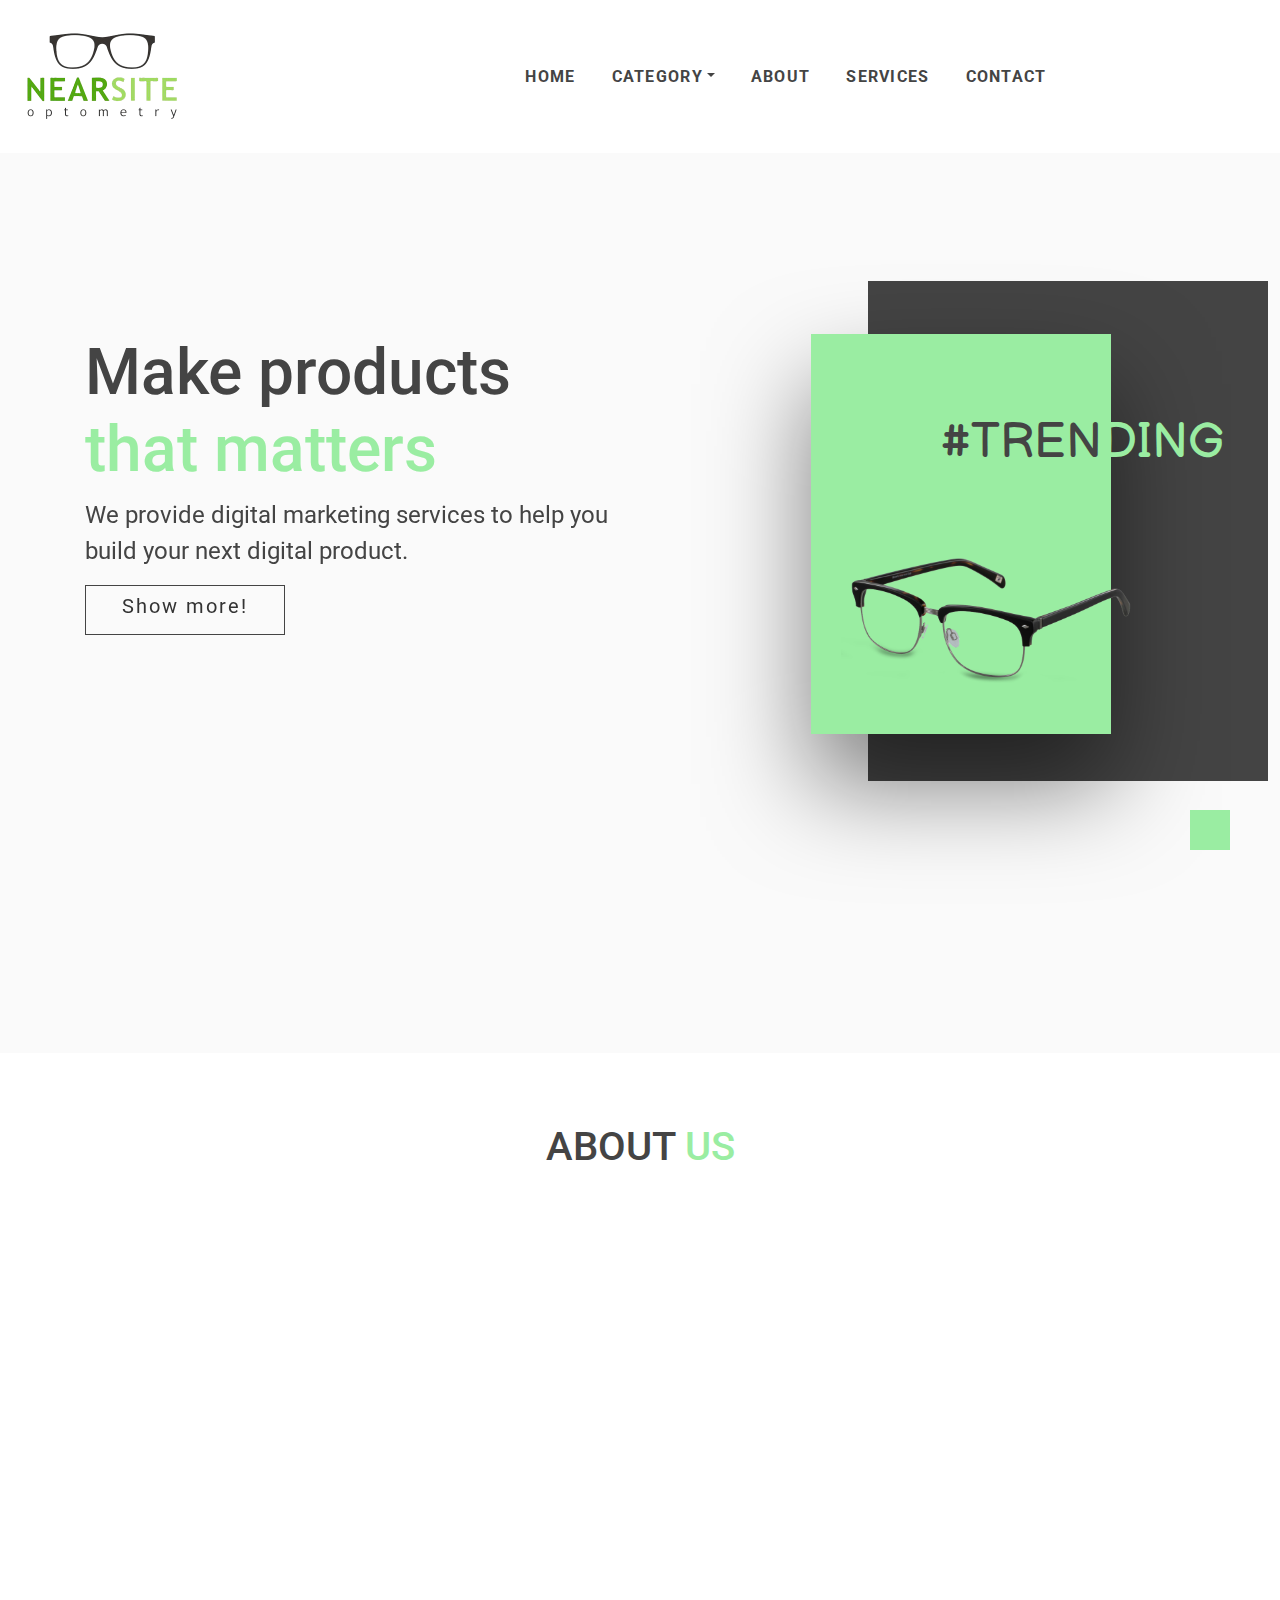
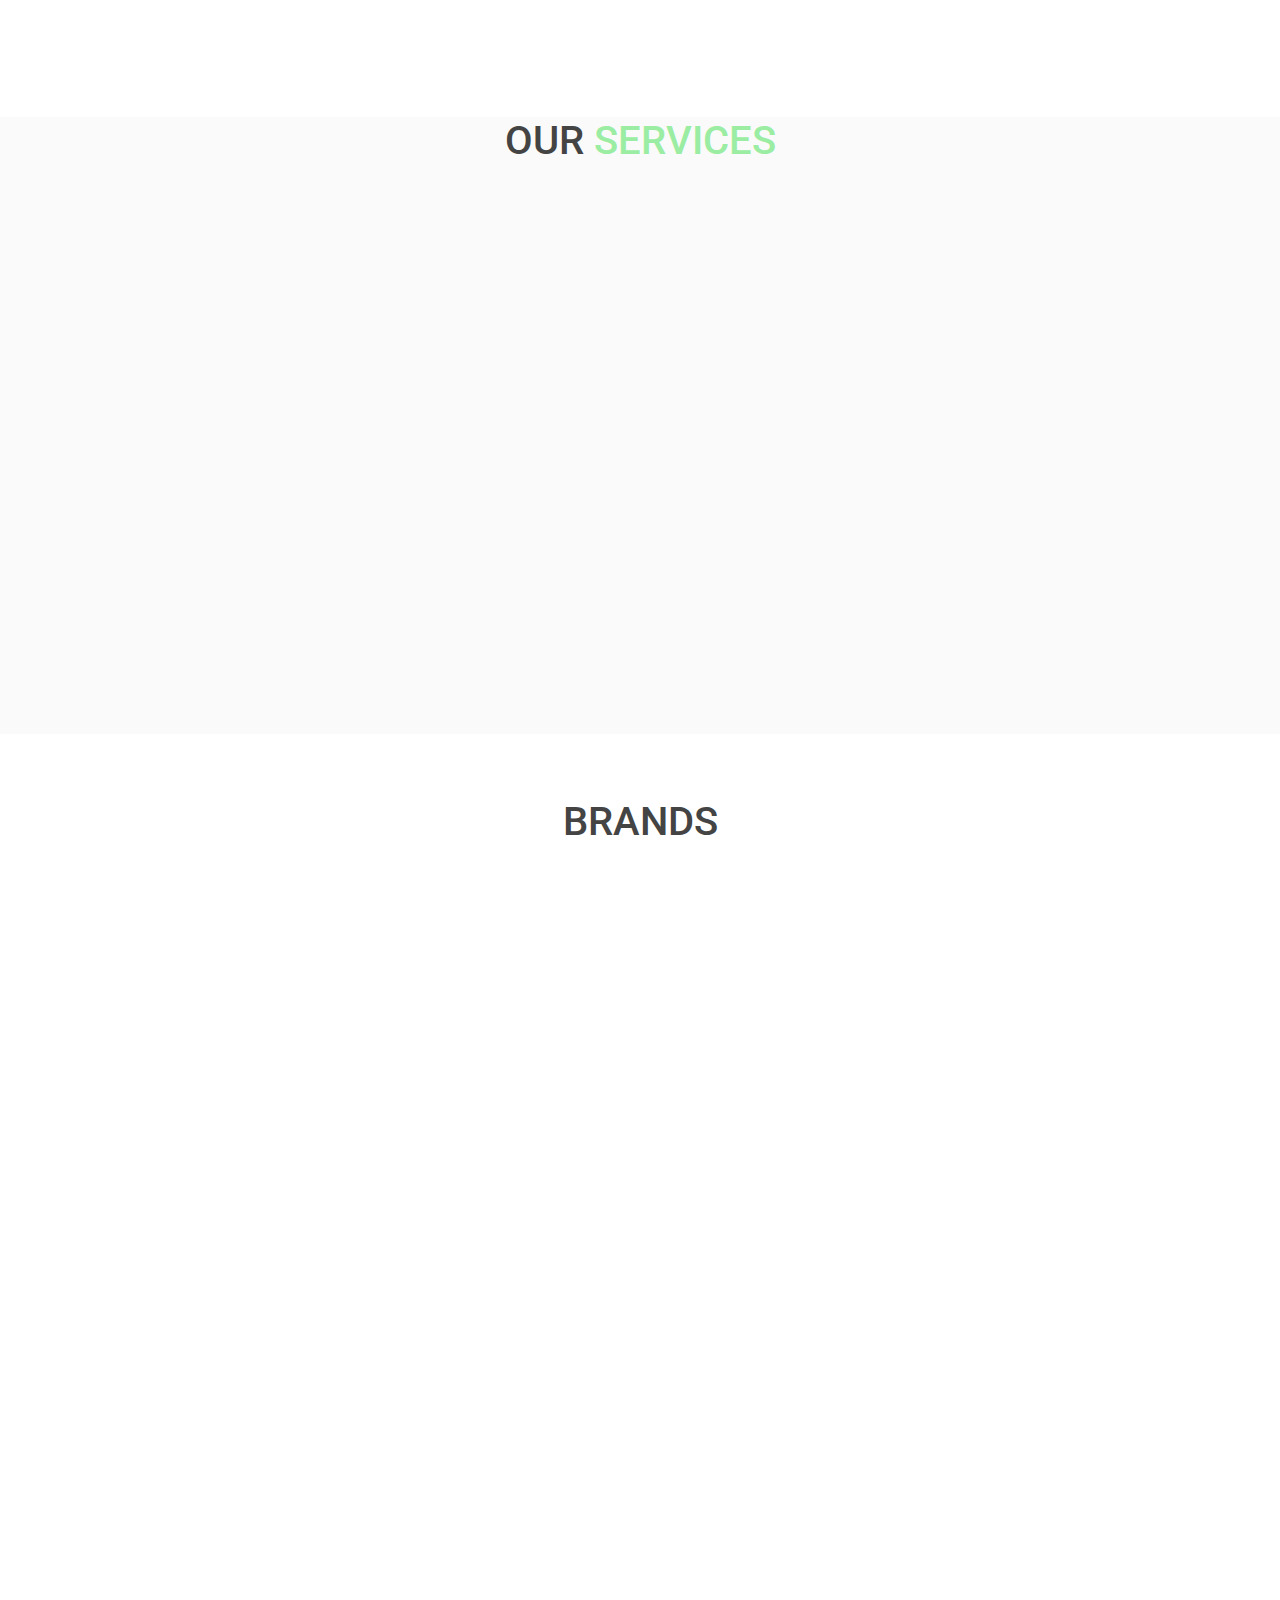
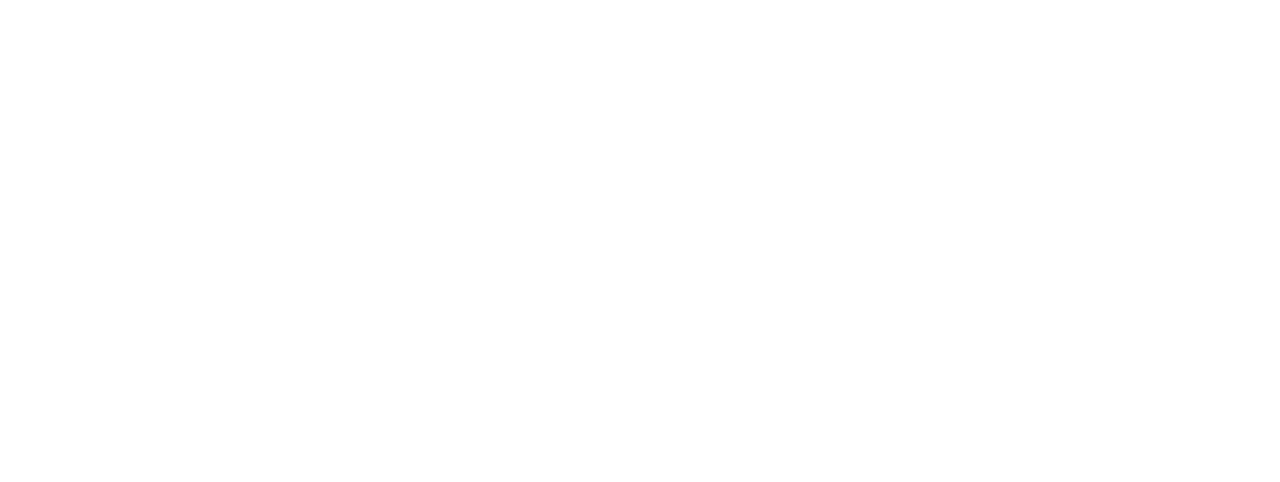
==== index.html @ 674d4482 "my optical website" ====
<!DOCTYPE html>
<html lang="en">
<head>
    <meta charset="UTF-8">
    <meta name="viewport" content="width=device-width, initial-scale=1.0">
    <meta http-equiv="X-UA-Compatible" content="ie=edge">
    <title>Document</title>
    <link rel="stylesheet" href="css/reset.css">
    <link rel="stylesheet" href="css/bootstrap.min.css">
    <link rel="stylesheet" href="css/main.css">
    <link rel="stylesheet" href="css/fullwidthbanner.css">
    
<link href="https://unpkg.com/aos@2.3.1/dist/aos.css" rel="stylesheet">
    <link href="https://fonts.googleapis.com/css?family=Roboto&display=swap" rel="stylesheet">
   <link href="https://fonts.googleapis.com/css2?family=Balsamiq+Sans&display=swap" rel="stylesheet">
     <link rel="stylesheet" href="https://use.fontawesome.com/releases/v5.7.1/css/all.css" integrity="sha384-fnmOCqbTlWIlj8LyTjo7mOUStjsKC4pOpQbqyi7RrhN7udi9RwhKkMHpvLbHG9Sr" crossorigin="anonymous">
</head>
<body>

        <nav class="navbar navbar-expand-lg navbar-light bg-white py-3 shadow-sm">
         
         <a href="#" class="navbar-brand "><img src="images/logo.png" alt=""></a>
         
           <button type="button" data-toggle="collapse" data-target="#navbarContent" aria-controls="navbars" aria-expanded="false" aria-label="Toggle navigation" class="navbar-toggler"> <span class="navbar-toggler-icon"></span> </button>
           
    <div id="navbarContent" class="collapse navbar-collapse">
        <ul class="navbar-nav mx-auto">
           <li class="nav-item"><a href="" class="nav-link font-weight-bold text-uppercase">Home</a></li>
            <li class="nav-item dropdown megamenu"><a id="megamneu" href="" data-toggle="dropdown" aria-haspopup="true" aria-expanded="false" class="nav-link dropdown-toggle font-weight-bold text-uppercase">Category</a>
                <div aria-labelledby="megamneu" class="dropdown-menu border-0 p-0 m-0">
                    <div class="container">
                        <div class="row bg-white rounded-0 m-0 shadow-sm">
                            <div class="col-lg-7 col-xl-8">
                                <div class="p-4">
                                    <div class="row">
                                        <div class="col-lg-6 mb-4">
                                            <h6 class="font-weight-bold text-uppercase">Heading one</h6>
                                            <ul class="list-unstyled">
                                                <li class="nav-item"><a href="" class="nav-link text-small pb-0">Home</a></li>
                                                <li class="nav-item"><a href="" class="nav-link text-small pb-0 ">About</a></li>
                                                <li class="nav-item"><a href="" class="nav-link text-small pb-0 ">Help</a></li>
                                                <li class="nav-item"><a href="" class="nav-link text-small pb-0 ">Account</a></li>
                                            </ul>
                                        </div>
                                        <div class="col-lg-6 mb-4">
                                            <h6 class="font-weight-bold text-uppercase">Heading two</h6>
                                            <ul class="list-unstyled">
                                                <li class="nav-item"><a href="" class="nav-link text-small pb-0 ">Home</a></li>
                                                <li class="nav-item"><a href="" class="nav-link text-small pb-0 ">About</a></li>
                                                <li class="nav-item"><a href="" class="nav-link text-small pb-0 ">Help</a></li>
                                                <li class="nav-item"><a href="" class="nav-link text-small pb-0 ">Account</a></li>
                                            </ul>
                                        </div>
                                        <div class="col-lg-6 mb-4">
                                            <h6 class="font-weight-bold text-uppercase">Heading three</h6>
                                            <ul class="list-unstyled">
                                                <li class="nav-item"><a href="" class="nav-link text-small pb-0 ">Home</a></li>
                                                <li class="nav-item"><a href="" class="nav-link text-small pb-0 ">About</a></li>
                                                <li class="nav-item"><a href="" class="nav-link text-small pb-0 ">Help</a></li>
                                                <li class="nav-item"><a href="" class="nav-link text-small pb-0 ">Account</a></li>
                                            </ul>
                                        </div>
                                        <div class="col-lg-6 mb-4">
                                            <h6 class="font-weight-bold text-uppercase">Heading four</h6>
                                            <ul class="list-unstyled">
                                                <li class="nav-item"><a href="" class="nav-link text-small pb-0 ">Home</a></li>
                                                <li class="nav-item"><a href="" class="nav-link text-small pb-0 ">About</a></li>
                                                <li class="nav-item"><a href="" class="nav-link text-small pb-0 ">Help</a></li>
                                                <li class="nav-item"><a href="" class="nav-link text-small pb-0 ">Account</a></li>
                                            </ul>
                                        </div>
                                    </div>
                                </div>
                            </div>
                            <div class="col-lg-5 col-xl-4 px-0 d-none d-lg-block" style="background: center center url(images/header.jpg)no-repeat; background-size: cover;"></div>
                        </div>
                    </div>
                </div>
            </li>
            <li class="nav-item"><a href="#about" class="nav-link font-weight-bold text-uppercase">About</a></li>
            <li class="nav-item"><a href="#service" class="nav-link font-weight-bold text-uppercase">Services</a></li>
            <li class="nav-item"><a href="file/contact.html" class="nav-link font-weight-bold text-uppercase">Contact</a></li>
            <li class="nav-item">
               <div class="cart">
                <ul>
                    <li><a href="#"><i class="far fa-heart"></i></a></li>
                    <li><a href="#"><i class="fas fa-shopping-cart"></i></a></li>
                    <li><a href="#"><i class="fas fa-user"></i></a></li>
                </ul>
                   
                
                    
                    
                
                </div>
            </li>
            
             
                          
        </ul>
      
    </div>

</nav>
    

<div class="main">
<div class="container">
   
    <div class="row">
        <div class=" col-sm-12 col-md-6 ">
           <div id="b-content" data-aos="fade-up">
            <h1>Make products <br><span>that matters <i class="fas fa-glasses"></i></span> </h1>
            <p>We provide digital marketing services to help you build your next digital product.</p>
               <a href="#"><span>Show more!</span></a>
            </div>
        </div>
         <div class="col-sm-12 col-md-6" data-aos="fade-up">
            
            <div id="one" ><a href=""><i class="fas fa-long-arrow-alt-right"></i></a></div>
            <div id="two" ><h1>#TREN<span>DING</span></h1><img src="images/s-9.png"></div>
           
        </div>
    </div>
</div>
</div>
<div class="about" id="about">
<div class="abt">
 <i class="far fa-eye"></i>
  <h1>ABOUT <span>US</span></h1>
  </div>
   <div class="container">
    <div class="row">
        <div class="col-sm-6 col-md-6" data-aos="fade-right">
            <h2>WELCOME TO WEBFUL VISION</h2>
            <h3>Sed ut perspiciatis unde omnis iste natus error sit voluptatem accusantium doloremque laudantium,</h3>
            <p>Totam rem aperiam, eaque ipsa quae ab illo inventore veritatis et quasi architecto beatae vitae dicta sunt explicabo. Nemo enim ipsam voluptatem quia voluptas sit aspernatur aut odit aut fugit, sed quia consequuntur magni dolores eos qui ratione voluptatem sequi nesciunt. Neque porro quisquam est, qui dolorem ipsum quia dolor sit amet, consectetur, adipisci velit, sed quia non numquam eius modi tempora.

Totam rem aperiam, eaque ipsa quae ab illo inventore veritatis et quasi architecto beatae vitae dicta sunt explicabo. Nemo enim ipsam voluptatem quia voluptas sit aspernatur aut odit aut fugit, sed quia consequuntur magni dolores eos qui ratione voluptatem sequi nesciunt. Neque porro quisquam est, qui dolorem ipsum quia dolor sit amet, consectetur, adipisci velit, sed quia non numquam eius modi tempora.</p>
        </div>
        <div class="col-sm-6 col-md-6" data-aos="fade-left">
            <div class="row">
                <div class="col-sm-6 col-md-6">
                    <img src="images/g1.jpg" >
                </div>
                
                 <div class="col-sm-6 col-md-6">
                    <img src="images/g2.jpg" >
                </div>
                
                 <div class="col-sm-6 col-md-6">
                    <img src="images/g3.jpg" id="img3">
                </div>
                
                 <div class="col-sm-6 col-md-6">
                    <img src="images/g4.jpg" id="img4">
                </div>
            </div>
        </div>
    </div>
</div>
</div>
<div class="services" id="service">
  <div class="ser">
     <i class="far fa-eye"></i>
      <h1>OUR <span>SERVICES</span> </h1>
  </div>
    <div class="container">
        <div class="row">
            <div class="col-sm-8 col-md-8" data-aos="fade-right">
                <div class="row">
                    <div class="col-sm-6 col-md-6">
                      <div class="content">
                       <div class="row">
                           <div class="col-sm-4 col-md-4 ">
                               <i class="fas fa-door-open"></i>
                           </div>
                           <div class="col-sm-8 col-md-8">
                               <h1>Open 7 days </h1>
                               <p>Indulge in a complimentary
                                  consultation with our
                                  specialists!</p>
                               <a href="./file/contact.html">Book Your Free Appoinement</a>
                           </div>
                       </div>
                    </div>
                    </div>
                    
                           <div class="col-sm-6 col-md-6">
                           <div class="content">
                       <div class="row">
                           <div class="col-sm-4 col-md-4 ">
                               <i class="fas fa-tablets"></i>
                           </div>
                           <div class="col-sm-8 col-md-8">
                               <h1>Order contact lens </h1>
                               <p>For the ease of our customers,
                                 we offer online ordering
                                  facility for contact lens</p>
                               <a href="./file/contact.html">Get Your Contact lense</a>
                           </div>
                       </div>
                    </div>
                    </div>
                     <div class="col-sm-6 col-md-6">
                      <div class="content">
                       <div class="row">
                           <div class="col-sm-4 col-md-4 ">
                               <i class="fas fa-wrench"></i>
                           </div>
                           <div class="col-sm-8 col-md-8">
                               <h1>Repairs &amp; adjustments </h1>
                               <p>Our customers can enjoy a
                                  full range of professional
                                  services including alterations
                                  and repairs.</p>
                               <a href="#">Know More</a>
                           </div>
                       </div>
                    </div>
                    </div>
                    
                     <div class="col-sm-6 col-md-6">
                      <div class="content">
                       <div class="row">
                           <div class="col-sm-4 col-md-4 ">
                               <i class="fas fa-glasses"></i>
                           </div>
                           <div class="col-sm-8 col-md-8">
                               <h1>Brands we offer </h1>
                               <p>We offer an extensive range of
                                 sunglasses and prescription 
                                 lenses.</p>
                               <a href="#">Know More</a>
                           </div>
                       </div>
                    </div>
                    </div>
                </div>
            </div>
            
            <div class="col-sm-4 col-md-4" data-aos="fade-left">
                <img src="./images/services1.jpg" alt="">
            </div>
        </div>
    </div>
</div>

<div class="brand">
           <div class="container">
            <div class="glry">
            <i class="far fa-eye"></i>
             <h1>BRANDS</h1>
              </div>
              
               <div class="row" data-aos="fade-up">
               
               <div class="col-sm-4 col-md-2">
               
               <img src="images/brand1.png">
                 
                   </div>
                    <div class="col-sm-4 col-md-2">
               
               <img src="images/brand2.png">
                 
                   </div>
                    <div class="col-sm-4 col-md-2">
               
               <img src="images/brand3.png">
                 
                   </div>
                    <div class="col-sm-4 col-md-2">
               
               <img src="images/brand4.png">
                 
                   </div>
                    <div class="col-sm-4 col-md-2">
               
               <img src="images/brand5.png">
                 
                   </div>
                    <div class="col-sm-4 col-md-2">
               
               <img src="images/brand6.png">
                 
                   </div>
                    <div class="col-sm-4 col-md-2">
               
               <img src="images/brand7.png">
                 
                   </div>
                    <div class="col-sm-4 col-md-2">
               
               <img src="images/brand8.png">
                 
                   </div>
                    <div class="col-sm-4 col-md-2">
               
               <img src="images/brand9.png">
                 
                   </div>
                    <div class="col-sm-4 col-md-2">
               
               <img src="images/brand10.jpg">
                 
                   </div>
                    <div class="col-sm-4 col-md-2">
               
               <img src="images/brand11.png">
                 
                   </div>
                    <div class="col-sm-4 col-md-2">
               
               <img src="../images/brand12.png">
                 
                   </div>
                     <div class="col-sm-4 col-md-2">
               
               <img src="images/brand13.png">
                 
                   </div>
                    <div class="col-sm-4 col-md-2">
               
               <img src="images/brand14.png">
                 
                   </div>
                    <div class="col-sm-4 col-md-2">
               
               <img src="images/brand15.png">
                 
                   </div>
                    <div class="col-sm-4 col-md-2">
               
               <img src="images/brand16.png">
                 
                   </div>
                    <div class="col-sm-4 col-md-2">
               
               <img src="images/brand17.png">
                 
                   </div>
                    <div class="col-sm-4 col-md-2">
               
               <img src="images/brand18.png">
                 
                   </div>
                    <div class="col-sm-4 col-md-2">
               
               <img src="images/brand19.png">
                 
                   </div>
                    <div class="col-sm-4 col-md-2">
               
               <img src="images/brand20.png">
                 
                   </div>
                    <div class="col-sm-4 col-md-2">
               
               <img src="images/brand.png">
                 
                   </div>
                  <div class="col-sm-4 col-md-2">
               
               <img src="images/brand21.png">
                 
                   </div>
                       <div class="col-sm-4 col-md-2">
               
               <img src="images/brand22.png">
                 
                   </div>
                   <div class="col-sm-4 col-md-2">
               
               <img src="images/brand23.png">
                 
                   </div>
            </div>
<!--            row end -->
            </div>
<!--            container end-->
            </div>
<!--          gallery end  -->


<div class="footer" data-aos="fade-down">
   <div class="container">
    <div class="row" id="content">
        <div class="col-sm-4 col-md-4">
           
            <h1>Categories</h1>
            <ul>
                <li><a href="./file/men.html">Men</a></li>
                <li><a href="./file/women.html">Women</a></li>
                <li><a href="./file/kids.html">Kids</a></li>
            </ul>
        </div>
        <div class="col-sm-4 col-md-4">
            <h1>Useful Links</h1>
            <ul>
                <li><a href="#">Visit Our Stores</a></li>
                <li><a href="#">Contact Us</a></li>
                <li><a href="#">Terms &amp; Conditions</a></li>
                <li><a href="#">Privacy Policy</a></li>
                <li><a href="#">FAQ</a></li>
                <li><a href="#">Feedback</a></li>
            </ul>
        </div>
        <div class="col-sm-4 col-md-4">
            <h1>Contact Us</h1>
            <ul>
                <li><a href="#">Facebook</a></li>
                <li><a href="#">Instagram</a></li>
                <li><a href="#">Twitter</a></li>
                <li><a href="#">Pinterset</a></li>
                <li><a href="#">Write To Us</a></li>
            </ul>
        </div>
    </div>
             <div class="icon">
         <a href="#"><i class="fab fa-facebook"></i></a>
           <a href="#"><i class="fab fa-twitter"></i></a>
            <a href="#"><i class="fab fa-pinterest-p"></i></a>
           <a href="#"><i class="fab fa-skype"></i></a>
          
           <p>Copyright ©2019 All rights reserved | This template is made   by <span>Ankur Saxena.</span></p>
     </div>
</div>
    </div>
    <a href="#" class="gotopbtn"><i class="fas fa-arrow-up"></i></a>
   <!-- Initialize Swiper -->
  

     
     
 <script src="js/jquery.slim.js"></script>
 <script src="js/bootstrap.min.js"></script>
 <script src="js/popper.js"></script>
<script src='https://cdnjs.cloudflare.com/ajax/libs/jquery/3.2.1/jquery.min.js'></script>
   <script src="js/wow.min.js"></script>
               <script>
               new WOW().init();
               </script>
               
<script src="https://unpkg.com/aos@2.3.1/dist/aos.js"></script>
<script>
  AOS.init();
</script>
</body>
</html>
---- css/main.css ----
*{
    margin:0px;
    padding: 0px; 
    outline: none;
}

html{
    scroll-behavior:smooth;
}
div,h1,h2,h5,p,a{
    font-family: 'Roboto', sans-serif;
    color: #444444;
}
.clear::after {
    content: "";
    clear: both;
    display: block;
    height: 0;
}

.navbar ul li{
    margin-left:20px; 
}
.navbar ul li a{
      color: #444444 !important;
    font-size: 1em;
}
.navbar ul li a:hover{
    color: #9AEDA2 !important;
}
.cart{
    padding-top: 10px;
}
.cart ul li{
    display: inline-block;
}
.navbar-brand img{
    width: 50%;
}
.megamenu {
    position: static
}

.megamenu .dropdown-menu {
    background: none;
    border: none;
    width: 100%
}
code {
    color: #745eb1;
    background: #fff;
    padding: 0.1rem 0.2rem;
    border-radius: 0.2rem
}

.text-uppercase {
    letter-spacing: 0.08em
}


.about{
    padding-top: 20px;
}
.about img{
    width: 100%;
}
.about i{
    color: #9AEDA2;
    font-size: 2em;
}
.about h2{
    font-size:2em; 
}
.about h3{
    font-size:1.2em; 
}
.about .abt{
    padding:50px 0 70px 0;;
    text-align: center;
}
.about .abt span{
    color:#9AEDA2; 
}
#img3{
    padding-top: 15px;
} 
#img4{
    padding-top: 15px;
} 
.services{
    padding: 90px auto;
    background: #FAFAFA;
}
.services img{
    width: 100%;
    padding: 20px;
}
.services .content h1{
    font-size:1.2em;
    
}
.services .content i{
    font-size: 3em;
    color:#9AEDA2; 
}
.services a{
    text-decoration: none;
    text-decoration: underline;
    font-weight: 600;
    color: #000;
}
.services .content{
    margin-top: 30px;
}
.ser {
    text-align: center;
    margin: 5% 0;
    
}
.ser span{
   color:#9AEDA2; 
}
.ser i{
    font-size: 2em;
    color:#9AEDA2; 
}

.footer{
    background: url(../images/f.png) fixed top left;
    background-position: center;
    background-size: cover; 
    height: 60vh;
    
}
.footer h1{
    margin:20% 0 5% 0; 
    color:#fff; 
}
.footer ul li{
    line-height:40px;
    list-style: disc;
    color: #fff;
    list-style: none;
}
.footer ul li:hover{
     color:#9AEDA2; 
}
.footer ul li a{
    text-decoration: none;
    color: #fff;
    transition:0.2s all; 
}
.footer ul li a:hover{
     color:#9AEDA2; 
}
.footer .icon{
    text-align: center;
    margin: 50px 0 0 0;
 }
.footer .icon p{
    margin-top:20px;
    color: #fff;
}
.footer .icon span{
    color:#9AEDA2; 
}
.footer .icon a{
    text-decoration: none;
     color:#9AEDA2; 
    
   padding: 10px 15px;
    background: #fff;
    text-align: center;
    transition:0.3s all; 
}
.footer .icon a:hover{
    color:#fff; 
     background:#9AEDA2;
}
.banner{
    padding: 50px 0;
}
.banner img {
    width: 800px;
}
#bnr{
    margin: 50px 0;
}
#bnr1{
    margin: 0 0 0 30%;
    height: 150px;
    
}
.gallery{
    margin:5% 0 0 0;
}
.glry {
    text-align: center;
}
.glry i{
    font-size:2em;
    color:#9AEDA2;
    margin-bottom: 5px;
}
.glry h1{
    
    margin-bottom: 5%;
}
.glry h1 span{
    color:#9AEDA2; 
}
.gallery .box{
     width:100%;
    height: 350px;
     margin-bottom:20px;
    overflow: hidden;
    border: 1px solid gray;
    text-align: center;
    }
.gallery .box h5{
    margin-top: 15px;
}
.gallery .box .btn{
    background:#9AEDA2;
    border: none;
}

.gallery .box img{
    width:100%;
    height: 190px;
    transition: 1s;
    
}
.gallery img:hover{
   
    transform: scale(1.1);
}
.box:hover{
     box-shadow:  10px 10px  10px 1px #aaaaaa  ;
}
.brand{
    margin-top: 5%;
}
.brand img{
    width: 100%;
}


.wrapper{
 
  margin-top: 20%;
  transform: translateY(-50%);
  width: 100%;
  padding: 0 20px;
}
.frm{
    text-align: center;
}
.frm i{
    font-size:2em;
    color:#9AEDA2;
    margin:5% 0 1% 0;
}
.frm h1{
    
    margin-bottom: 5%;
}
.frm h1 span{
color:#9AEDA2;
}
.contact-form{
  display: flex;
  max-width: 700px;
  margin: 0 auto;
  background: rgba(0,0,0,0.8);
  padding: 40px;
  border-radius: 5px;
  box-shadow: 0 0 10px rgba(0,0,0,0.3);
}
 
.input-fields{
  display: flex;
  flex-direction: column;
  margin-right: 4%;
}
 
.input-fields,
.msg{
  width: 48%;
}
 
.input-fields .input,
.msg textarea{
  margin: 10px 0;
  background: transparent;
  border: 0px;
  border-bottom: 2px solid #fff;
  padding: 10px;
  color: #fff;
  width: 100%;
}
 
.msg textarea{
  height: 212px;
}
 
::-webkit-input-placeholder {
  /* Chrome/Opera/Safari */
  color: #fff;
}
::-moz-placeholder {
  /* Firefox 19+ */
  color: #fff;
}
:-ms-input-placeholder {
  /* IE 10+ */
  color: #fff;
}
 
.btn1 {
    background: #9AEDA2;
    text-align: center;
    padding: 15px;
    border-radius: 5px;
    color: #fff;
    cursor: pointer;
    text-transform: uppercase;
}
.info{
    margin-left: 20px;
    color: #fff;
    
    
}
.info h3{
    font-size: 1.5;
}
.info a{
    text-decoration: none;
    color:#9AEDA2; 
}
.card{
    margin-top: 5%;
    text-align: center;
    height:590px; 
}
.card img{
    width: 100%;
    height: 300px;
}
.card h5{
    background:#9AEDA2;
    padding: 10px 10px;
    color: #fff;
   
    border-radius:0  10px 0 10px;
    
}
.card p{
    margin-top: 10px;
}
.crd {
    text-align: center;
    margin-top: 5%;
}
.crd i{
    font-size:2em;
    color:#9AEDA2;
    margin-bottom: 5px;
}

.crd h1 span{
    color:#9AEDA2; 
}
.gotopbtn{
    position: fixed;
    bottom: 50px;
    right: 50px;
    background:#9AEDA2 ;
    text-decoration: none;
    text-align: center;
    width: 40px;
    height: 40px;
    color: #fff;
    line-height: 40px;
 
}


/*media query start*/

@media only screen and (max-width:1125px){
   #bnr1{
    margin: 0 0 0 10%;
    height: 150px;
    
} 
     .carousel h5{
    
    font-size: 1.5em;
}
    .wrapper{
 
  margin-top: 25%;
 
}
    .card{
   
    height:700px; 
}
}
@media only screen and (max-width:1099px){
    .navbar ul li{
    margin-left:10px; 
}
}
@media only screen and (max-width:991px){
   
    .carousel p{
        font-size: 1.1em;
    }
     .carousel h5{
    
    font-size: 1.2em;
}
    .about h2{
        font-size: 1.2em;
    }
    .about h3{
        font-size: 1em;
    }
    .about p{
        font-size: 0.9em;
    }
    .banner img {
    width: 600px;
}
    .footer h1{
        font-size: 2em;
    }

.card h5{
   
  font-size:1em;   
}
.card p{
   
  font-size:0.9em;   
}
.services .content h1{
    font-size:1em;
    
}
    .services .content p{
    font-size:0.9em;
    
}
    .services .content a{
    font-size:0.8em;
    
}
}
@media only screen and (max-width:900px){
 .wrapper{
 
  margin-top: 35%;
 
}
}
@media only screen and (max-width:767px){
    .about h2{
        font-size: 1em;
    }
    .about h3{
        font-size: 0.8em;
    }
    .about p{
        font-size: 0.7em;
    }
    .banner img {
    width: 500px;
}
    #bnr1{
        height: 100px;
    }
    .footer h1{
        font-size: 1.5em;
    }
    .footer .icon{
        margin-top: 15%;
    }
    .footer .icon p{
        font-size: 0.9em;
    }
    .services .content h1{
    font-size:0.8em;
    
}
    .services .content p{
    font-size:0.7em;
    
}
    .services .content a{
    font-size:0.7em;
    
}
    .services .content i{
    font-size: 2.5em;
    
}
}
@media only screen and (max-width:700px){
 .wrapper{
 
  margin-top: 45%;
 
}
}
@media screen and (max-width: 608px){
    #bnr1{
        margin-left: 2%;
    }

}


    @media screen and (max-width: 600px){
  .contact-form{
    flex-direction: column;
  }
  .msg textarea{
    height: 100px;
  }
  .input-fields,
  .msg{
    width: 100%;
  }
        .wrapper{
 
  margin: 80% 0 0 0;
 
}
        .info{
    margin-top: 20px;
   
    
    
}
        .frm h1{
    
    margin-bottom: 8%;
}
        
}
@media only screen and (max-width:575px){

    .about h2{
        font-size: 1.2em;
    }
    .about h3{
        font-size: 1em;
    }
    .about p{
        font-size: 0.8em;
    }
    .banner img {
    width: 100%;
}
    
    #content{
        margin-left: 20px;
    }
    .footer h1{
    margin:2% 0 5% 0; 
    
}
    .footer{
        height: 70vh;
    }
    .footer .icon{
        margin-top: 0;
    }
    .footer ul li{
    line-height:23px;
     
}
    .footer ul li a{
        font-size: 0.9em;
    }
    .footer .icon a{
    padding: 5px 10px;
   
}
    .abt h1{
        font-size:2em; 
    }
    .about i{
       font-size:  1.5em;
    }
    .wrapper{
 
  margin: 90% 0 0 0;
 
}
    .card{
        height: 500px;
    }
    .card h5{
   
  font-size:1.2em;   
}
.card p{
   
  font-size:1em;   
}
    .services img{
        width: 300px;
    }
    .services .content {
        margin-bottom: 30px;
    }
   .services .content i{
    font-size: 3em;
    margin-bottom: 10px;
}
    .services .content h1{
    font-size:1.2em;
    
}
    .services .content p{
    font-size:1em;
    
}
    .services .content a{
    font-size:1.2em;
    
}
    .ser {
    
    margin: 10% 0;
    
}
    .ser h1{
        font-size:2em; 
        
    }
    .ser i{
       font-size:  1.5em;
    }
}
@media only screen and (max-width:520px) {
  
    .footer{
        height: 80vh;
    }
  
}

  

@media only screen and (max-width:499px){
.gotopbtn{
   
    bottom:80px;
    right: 50px;
  
 
}
}

@media only screen and (max-width:400px){

.card p{
   
  font-size:0.8em;   
}
}
---- css/fullwidthbanner.css ----
.main{
     background-position: center;
    background-size: cover;
    background: #FAFAFA;
    height: 100vh;
    padding-top: 10%;
    position: relative;
}
#b-content {
  padding-top: 10% ;
  font-family: 'Roboto', sans-serif; 
    color: #444444;
}
#b-content h1{
  font-size:4em;  
}
#b-content h1 span{
  color:  #9AEDA2; 
}
#b-content p{
    font-size:1.5em; 
}
/*
#b-content a{
    text-decoration: none;
    font-size: 1.2em;
    padding: 10px 15px;
    border: 1px solid #9AEDA2;
    color: #9AEDA2;
}
*/
#b-content a{
  display: block;
  width: 200px;
  height: 50px;
  line-height: 40px;
  font-size: 20px;
  text-decoration: none;
  color: #333;
  border: 1px solid #444444;
  letter-spacing: 2px;
  text-align: center;
  position: relative;
  transition: all .35s;
}

#b-content a span{
  position: relative;
  z-index: 2;
}

#b-content a:after{
  position: absolute;
  content: "";
  top: 0;
  left: 0;
  width: 0;
  height: 100%;
  background: #9AEDA2;
  transition: all .35s;
}

#b-content a:hover{
  color: #fff;
}

#b-content a:hover:after{
  width: 100%;
}

#one{
    width: 400px;
    height: 500px;
    background:#444444;
    position: absolute;
    left: 60%;
}
#one i{
  font-size: 3em;
    position: absolute;
    top: 90%;
    left: 80%;
    color:#9AEDA2;
    transition: 2s all;
}
#one i:hover{
    margin-left:5%; 
    
}
#two{
    width: 300px;
    height: 400px;
    background:  #9AEDA2;
    position: absolute;
    left: 50%; 
    top: 15%;
    box-shadow: 0px 50px 100px 0px rgba(0,0,0,0.5);
}
#two img{
    width: 100%;
    position: absolute;
    top: 50%;
    left: 10%;
    cursor:crosshair;
    
}
#two h1{
    position: absolute;
    top: 20%;
    left: 43%;
    color: #444444;
    font-size:3em; 
    font-family: 'Balsamiq Sans', cursive;
}

#two h1 span{
   color:#9AEDA2;  
}
@media only screen and (max-width:1510px){
  #one{
     position: absolute;
     left: 50%;
}  
    #two{
    
    position: absolute;
    left: 40%; 
    }
}

@media only screen and (max-width:1400px){
  #one{
     position: absolute;
     left: 40%;
}  
    #two{
    
    position: absolute;
    left: 30%; 
    }
}
@media only screen and (max-width:1277px){
  #one{
     position: absolute;
     left: 30%;
}  
    #two{
    
    position: absolute;
    left: 20%; 
    }
}
@media only screen and (max-width:1125px){
 .main{
     
    height: 70vh;
    }
    #b-content h1{
  font-size:3em;  
}
    #b-content p{
    font-size:1.3em; 
}
    #one{
      
    width: 300px;
    height: 400px;
  
    
}  
    #two{
    width: 200px;
    height: 300px;
    
    }
    #two h1{
    font-size:2em; 
    
}
}

@media only screen and (max-width:842px){
 .main{
     
    height: 60vh;
    }
    #b-content h1{
  font-size:2.2em;  
}
    #b-content p{
    font-size:1.1em; 
}
    #one{
      
    width: 250px;
    height: 350px;
  
    
}  
    #one i{
  font-size: 2em;
    position: absolute;
    top: 90%;
    left: 80%;
    color:#9AEDA2;
    transition: 2s all;
}
    #two{
    width: 200px;
    height: 300px;
    top: 10%;
    }
    #two h1{
    font-size:2em; 
    
}
}
@media only screen and (max-width:769px){
     #one{
        display: none;
    }
    #two{
        display: none;
    }
    #b-content h1{
  font-size:3em;  
}
    #b-content p{
    font-size:1.2em; 
}
    #b-content a{
     font-size: 1em;
    
}
    
  
    
}
@media only screen and (max-width:540px){
      #b-content h1{
  font-size:2.2em;  
}
    #b-content p{
    font-size:1.2em; 
}
    #b-content a{
     font-size: 1em;
    
}
    
  
    
}
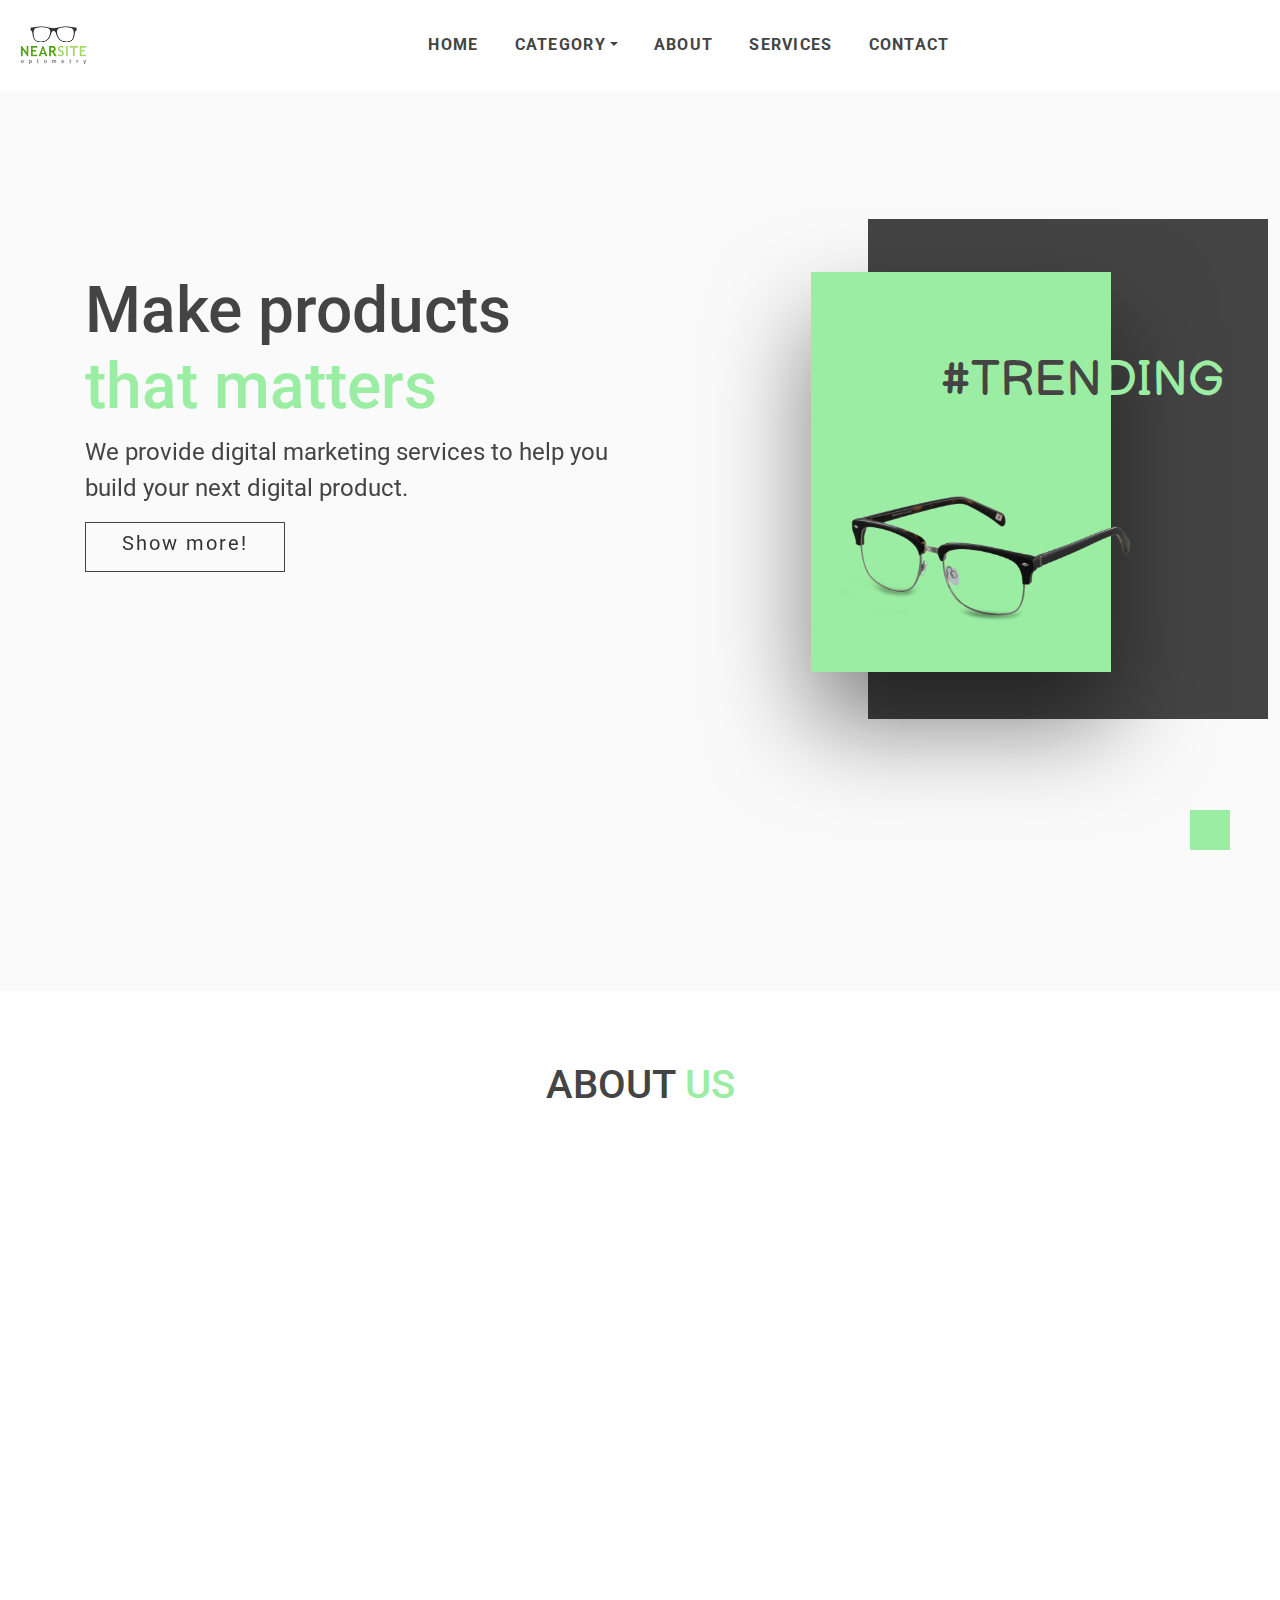
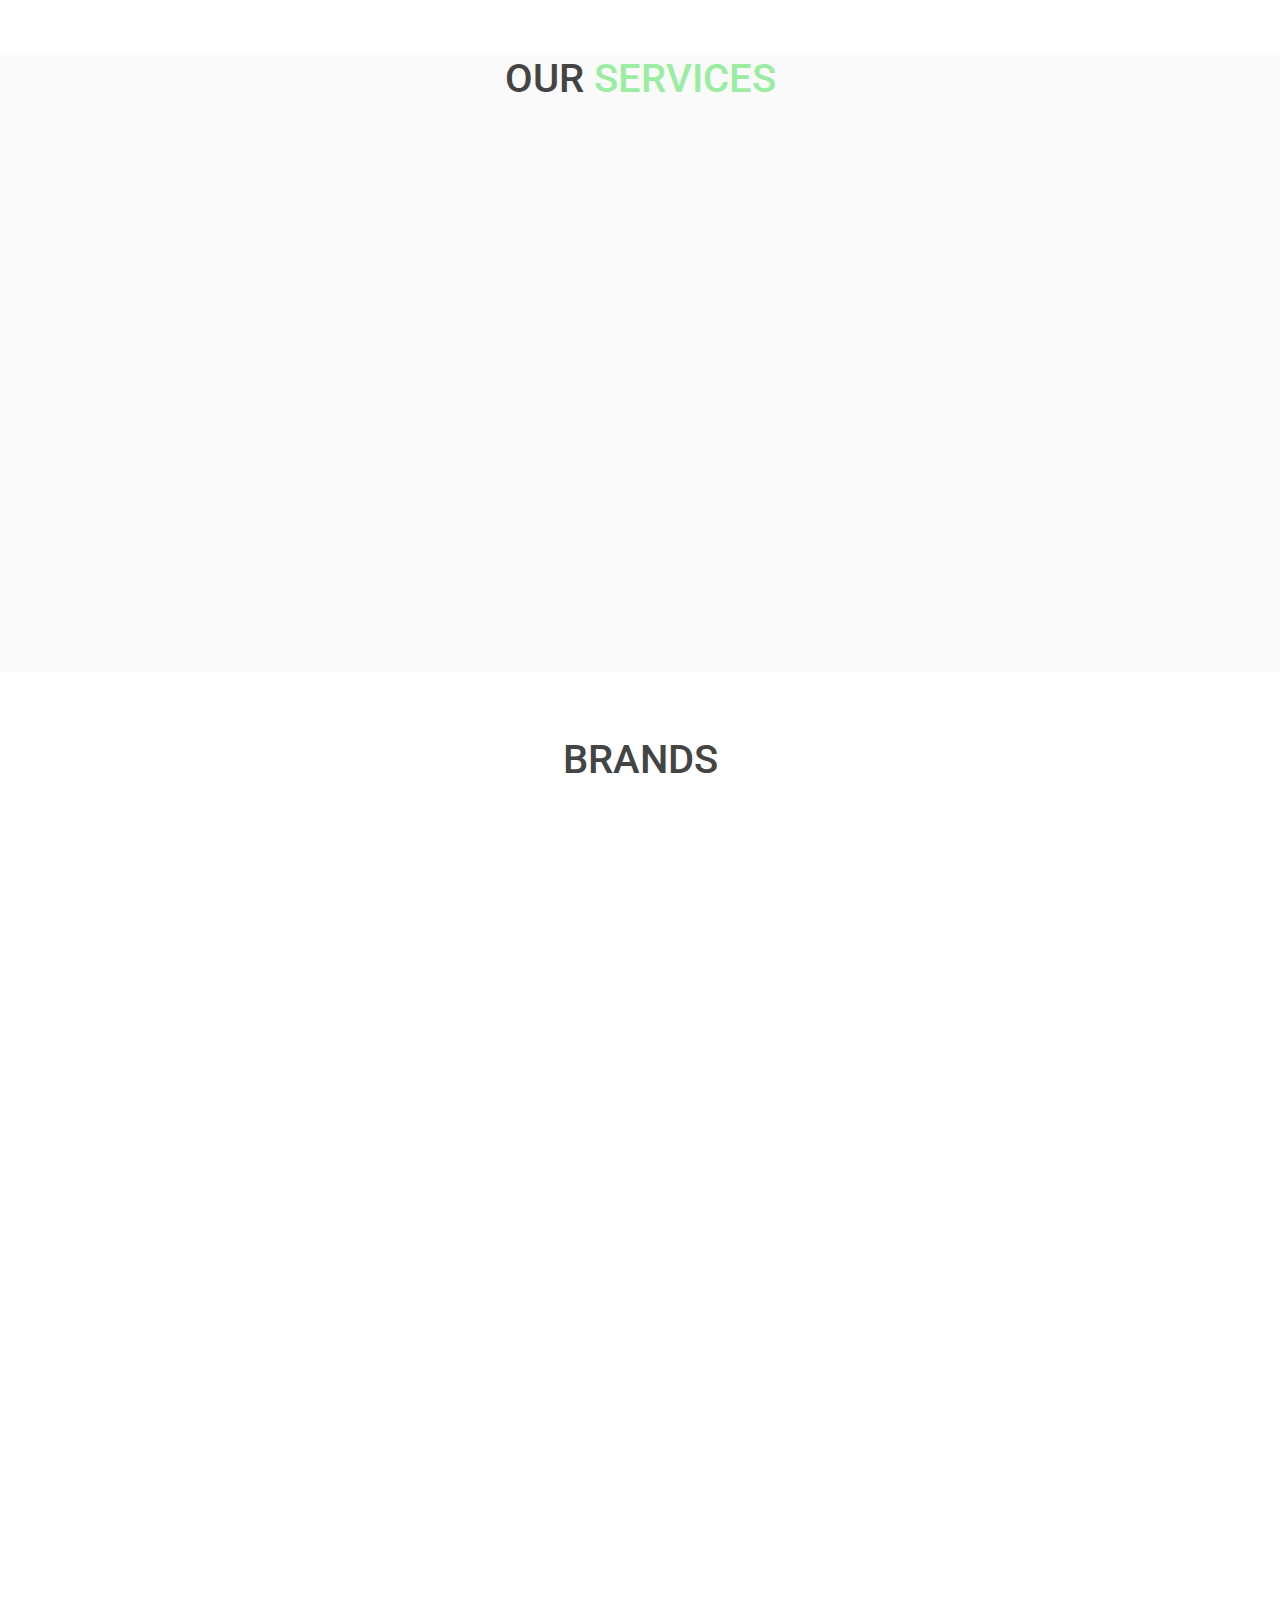
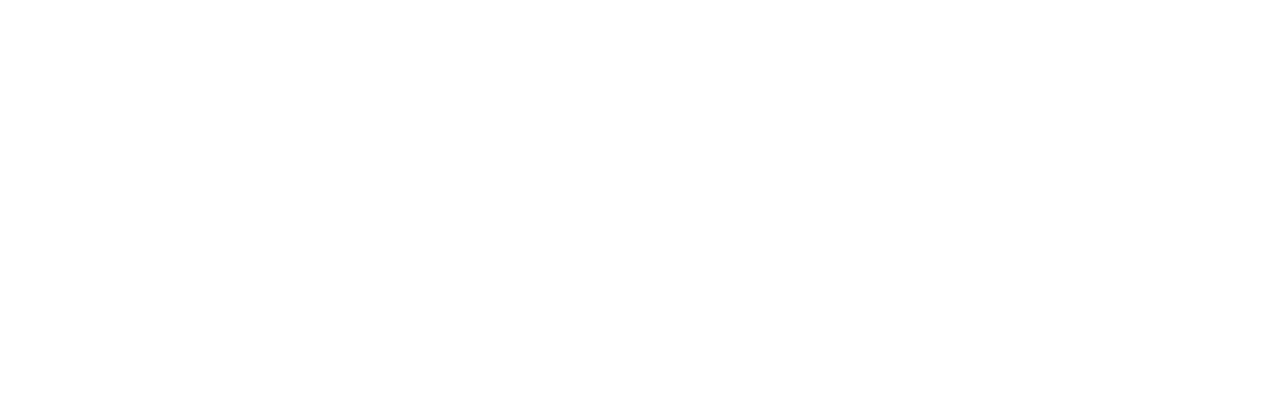
==== commit f1a374fb: "Update index.html" ====
--- a/index.html
+++ b/index.html
@@ -19,7 +19,7 @@
 
         <nav class="navbar navbar-expand-lg navbar-light bg-white py-3 shadow-sm">
          
-         <a href="#" class="navbar-brand "><img src="images/logo.png" alt=""></a>
+         <a href="#" class="navbar-brand "><img src="images/logo1.png" alt=""></a>
          
            <button type="button" data-toggle="collapse" data-target="#navbarContent" aria-controls="navbars" aria-expanded="false" aria-label="Toggle navigation" class="navbar-toggler"> <span class="navbar-toggler-icon"></span> </button>
            
@@ -447,4 +447,4 @@
   AOS.init();
 </script>
 </body>
-</html>+</html>
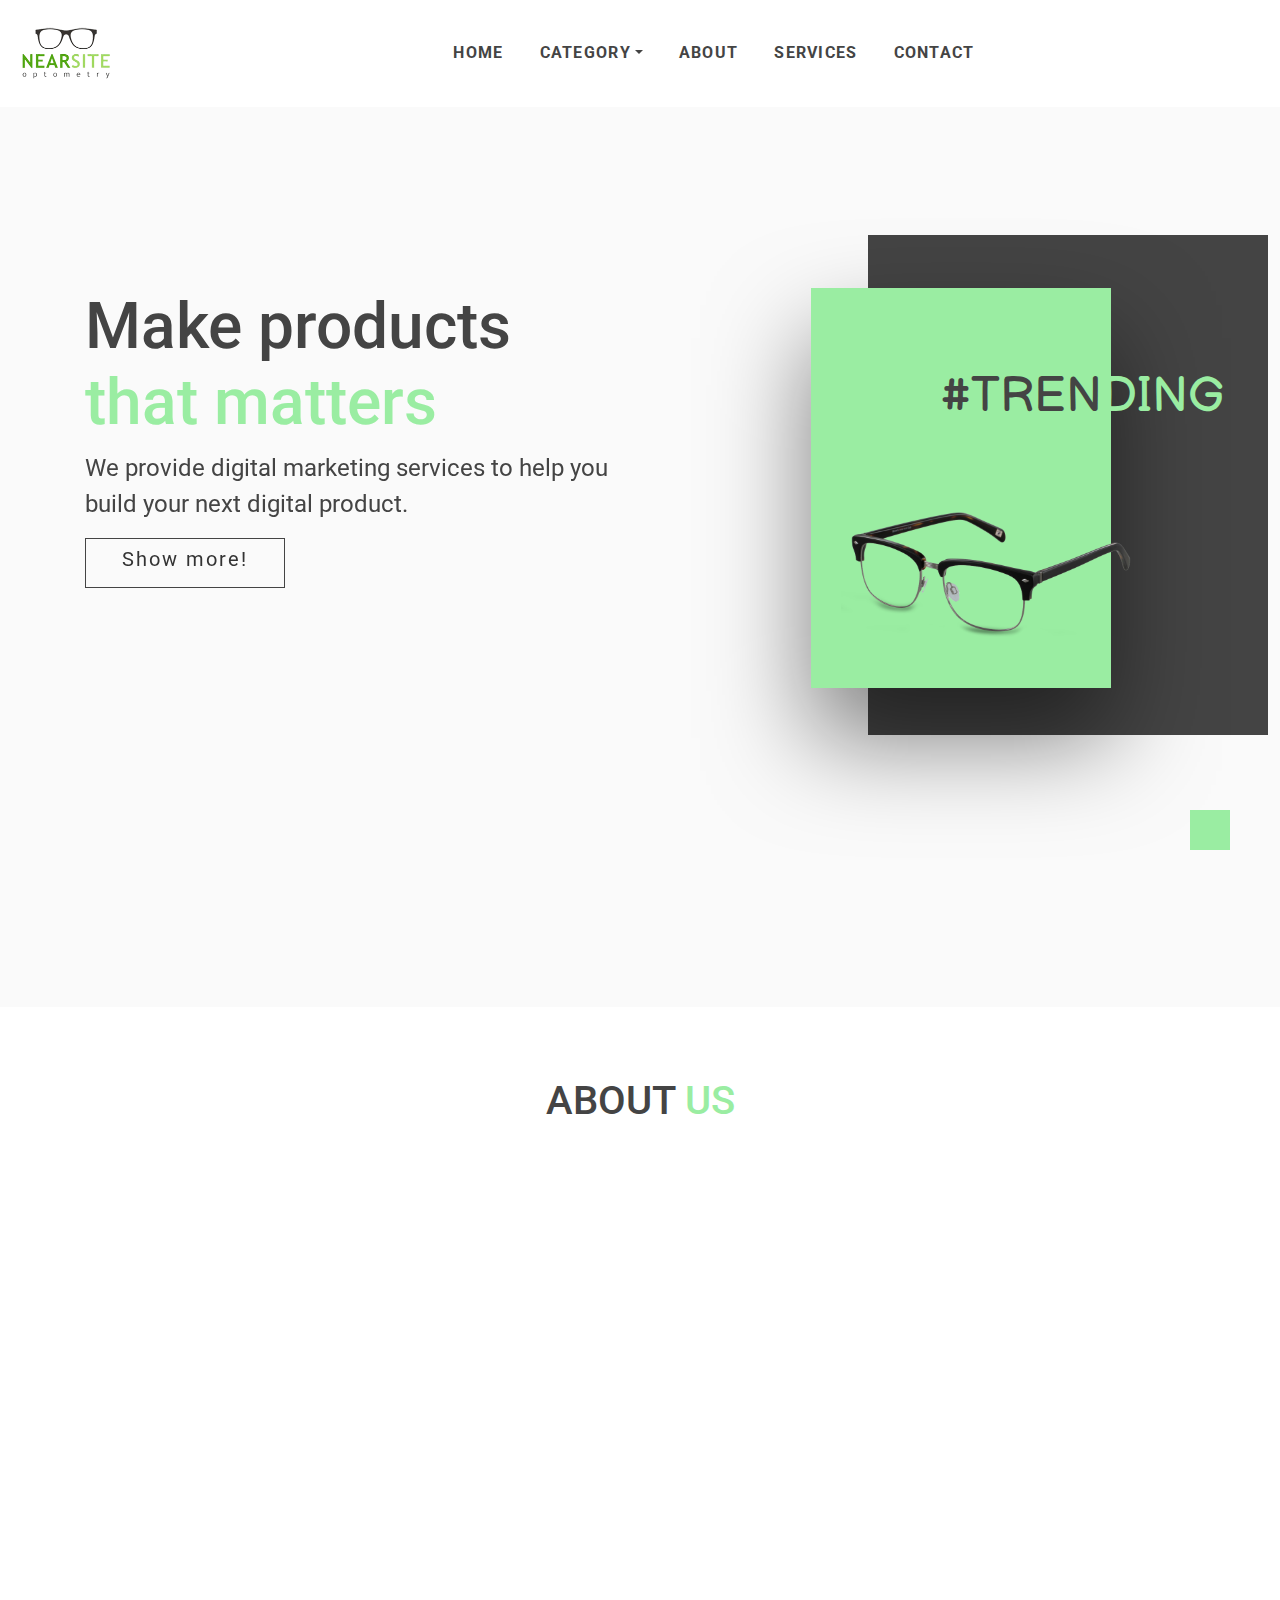
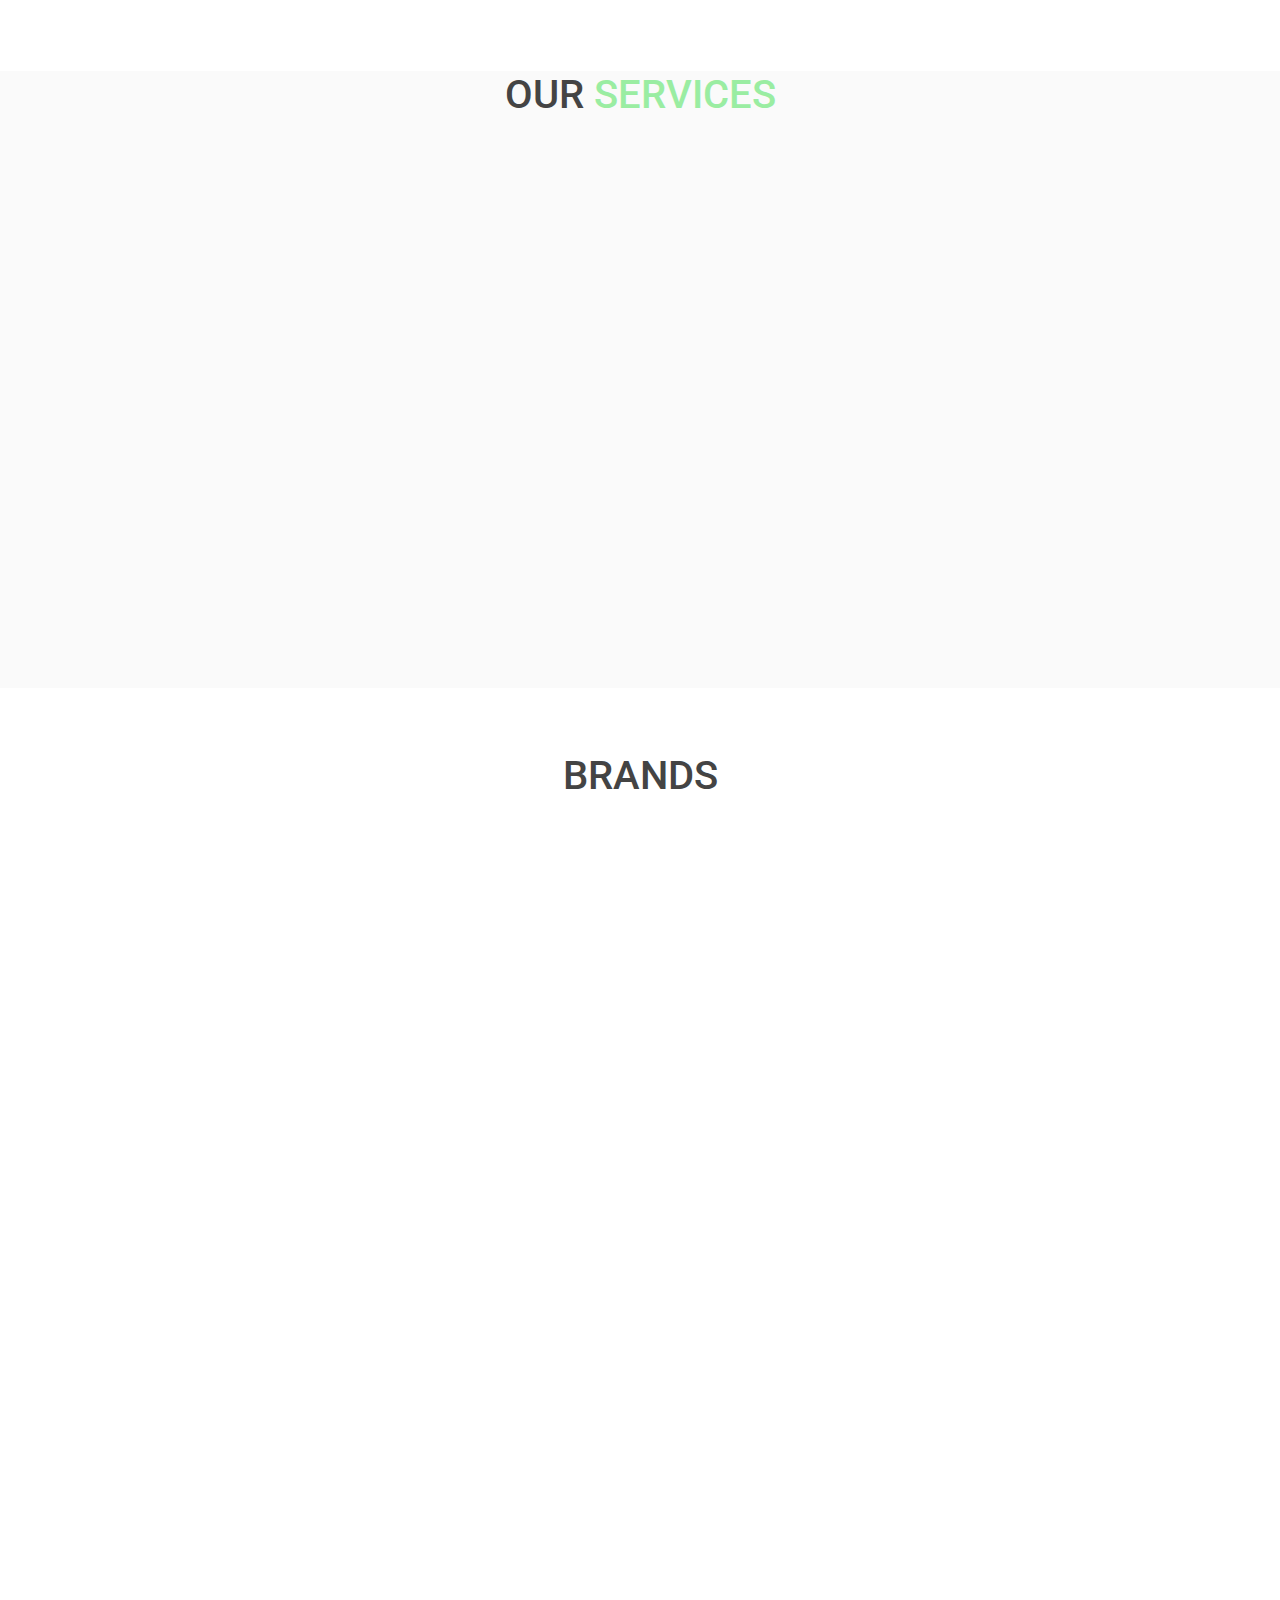
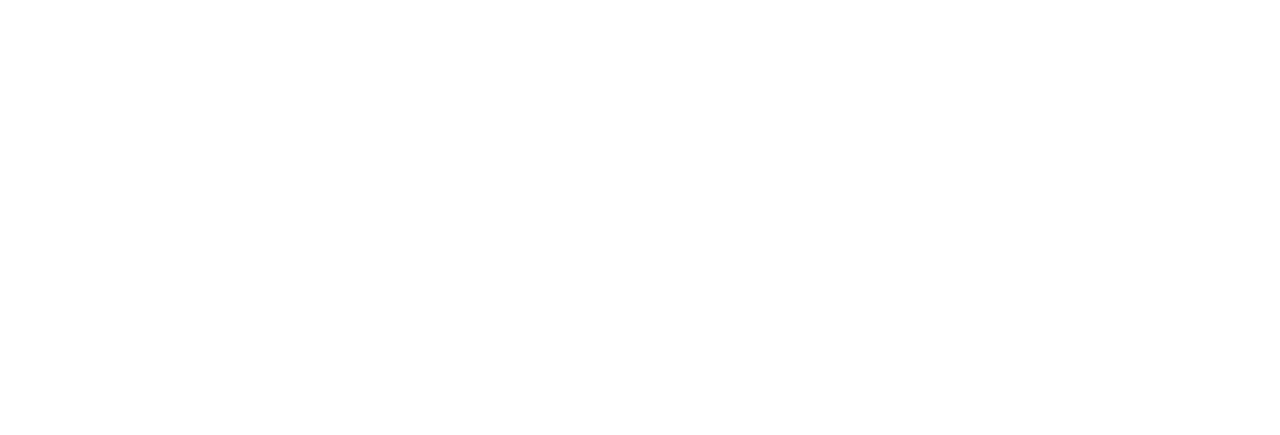
==== commit 5f2a1bf4: "Update index.html" ====
--- a/index.html
+++ b/index.html
@@ -19,7 +19,7 @@
 
         <nav class="navbar navbar-expand-lg navbar-light bg-white py-3 shadow-sm">
          
-         <a href="#" class="navbar-brand "><img src="images/logo1.png" alt=""></a>
+         <a href="#" class="navbar-brand "><img src="images/logo2.png" alt=""></a>
          
            <button type="button" data-toggle="collapse" data-target="#navbarContent" aria-controls="navbars" aria-expanded="false" aria-label="Toggle navigation" class="navbar-toggler"> <span class="navbar-toggler-icon"></span> </button>
            
--- a/css/main.css
+++ b/css/main.css
@@ -27,6 +27,10 @@
 }
 .navbar ul li a:hover{
     color: #9AEDA2 !important;
+}
+.navbar-brand img{
+    width: 100%;
+    
 }
 .cart{
     padding-top: 10px;
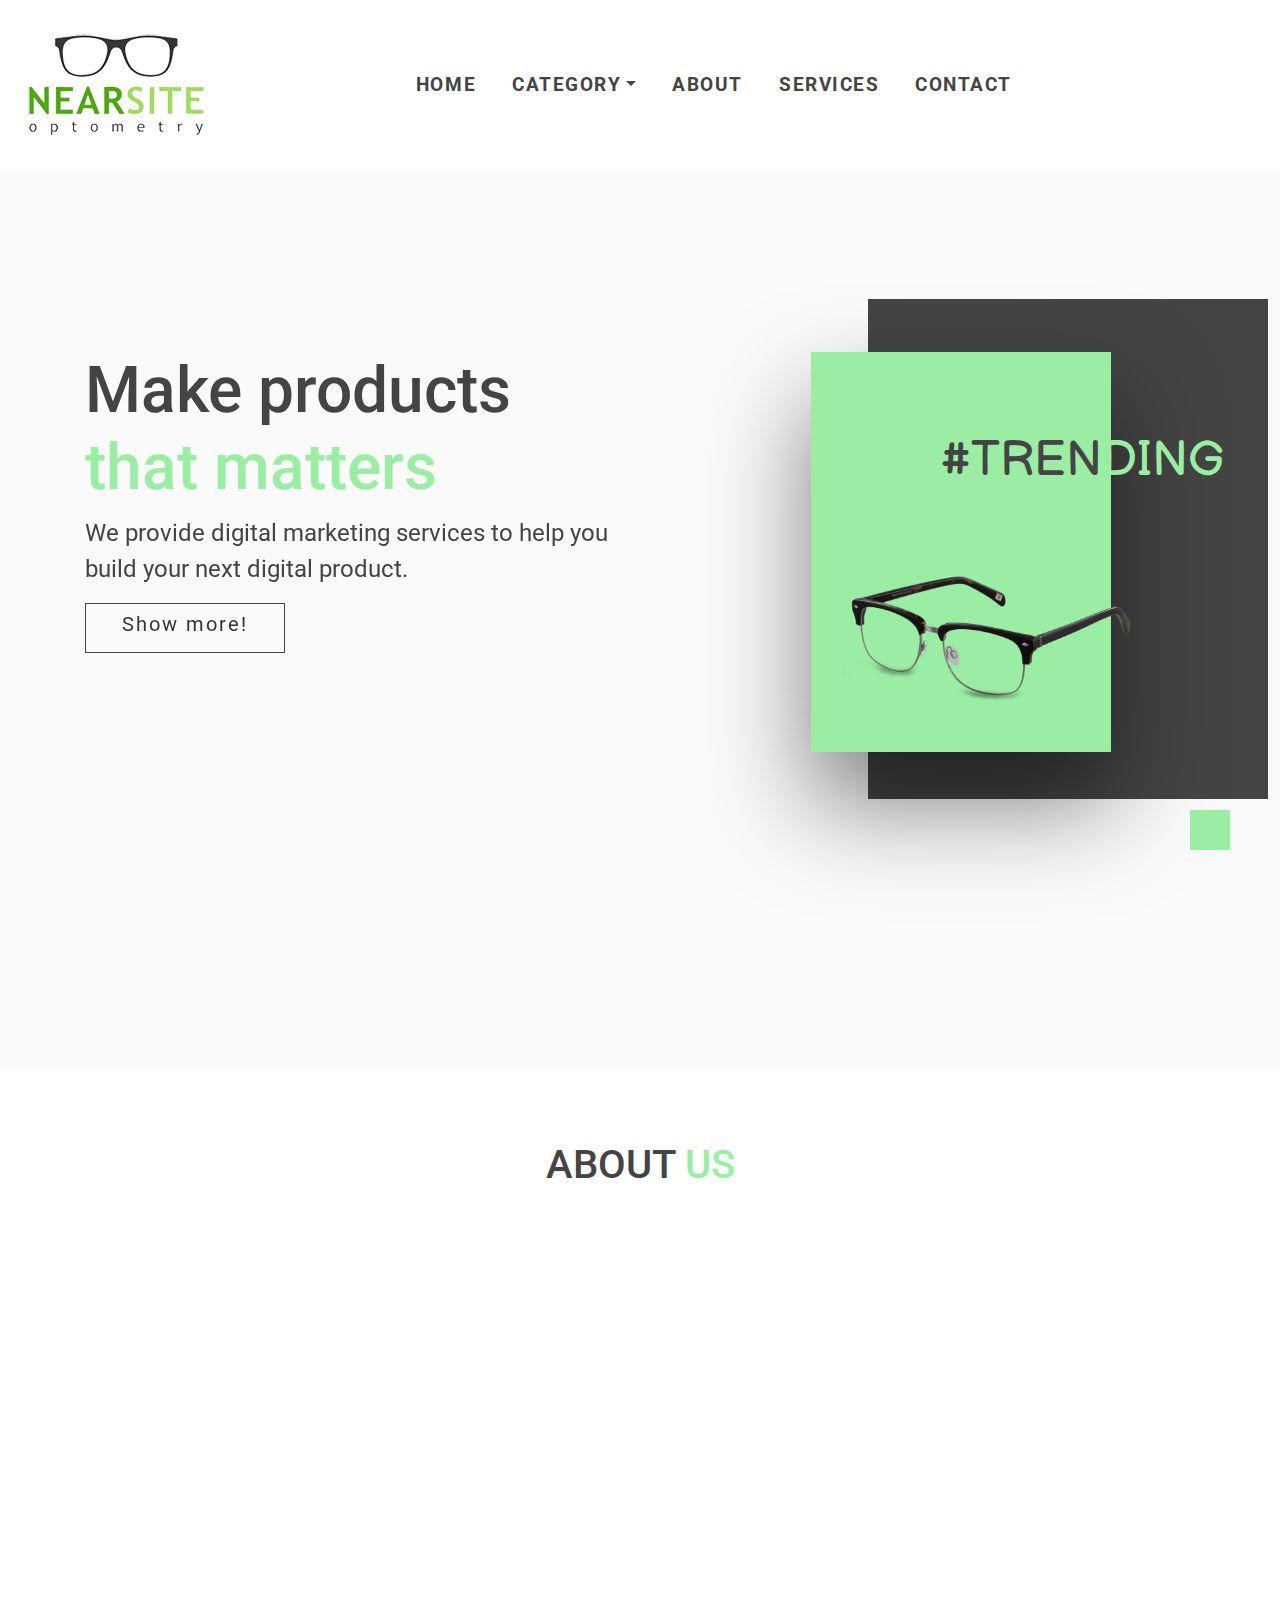
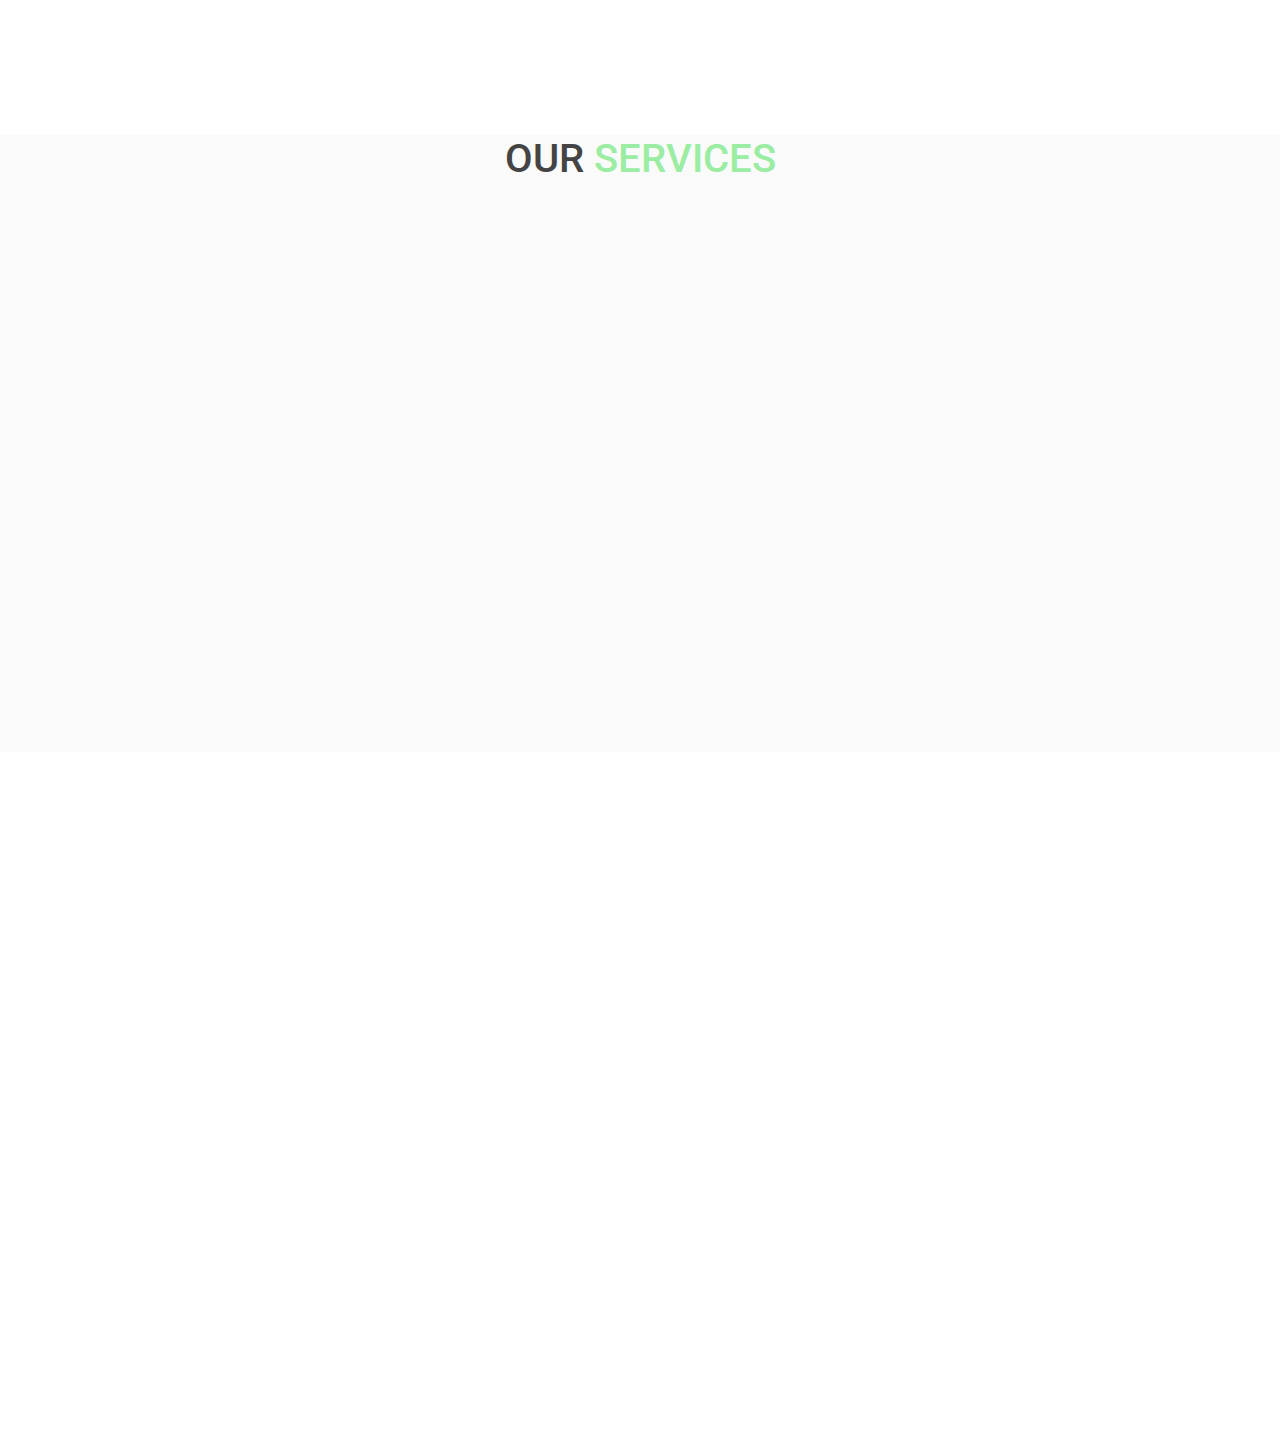
==== commit 61f59fb2: "Update index.html" ====
--- a/index.html
+++ b/index.html
@@ -138,7 +138,7 @@
 
 Totam rem aperiam, eaque ipsa quae ab illo inventore veritatis et quasi architecto beatae vitae dicta sunt explicabo. Nemo enim ipsam voluptatem quia voluptas sit aspernatur aut odit aut fugit, sed quia consequuntur magni dolores eos qui ratione voluptatem sequi nesciunt. Neque porro quisquam est, qui dolorem ipsum quia dolor sit amet, consectetur, adipisci velit, sed quia non numquam eius modi tempora.</p>
         </div>
-        <div class="col-sm-6 col-md-6" data-aos="fade-left">
+        <div class="col-sm-6 col-md-6 about-img" data-aos="fade-left">
             <div class="row">
                 <div class="col-sm-6 col-md-6">
                     <img src="images/g1.jpg" >
@@ -167,9 +167,9 @@
   </div>
     <div class="container">
         <div class="row">
-            <div class="col-sm-8 col-md-8" data-aos="fade-right">
+            <div class="col-sm-8 col-md-8">
                 <div class="row">
-                    <div class="col-sm-6 col-md-6">
+                    <div class="col-sm-6 col-md-6" data-aos="fade-right">
                       <div class="content">
                        <div class="row">
                            <div class="col-sm-4 col-md-4 ">
@@ -186,7 +186,7 @@
                     </div>
                     </div>
                     
-                           <div class="col-sm-6 col-md-6">
+                           <div class="col-sm-6 col-md-6" data-aos="fade-left">
                            <div class="content">
                        <div class="row">
                            <div class="col-sm-4 col-md-4 ">
@@ -202,7 +202,7 @@
                        </div>
                     </div>
                     </div>
-                     <div class="col-sm-6 col-md-6">
+                     <div class="col-sm-6 col-md-6" data-aos="fade-right">
                       <div class="content">
                        <div class="row">
                            <div class="col-sm-4 col-md-4 ">
@@ -220,7 +220,7 @@
                     </div>
                     </div>
                     
-                     <div class="col-sm-6 col-md-6">
+                     <div class="col-sm-6 col-md-6" data-aos="fade-left">
                       <div class="content">
                        <div class="row">
                            <div class="col-sm-4 col-md-4 ">
@@ -239,148 +239,14 @@
                 </div>
             </div>
             
-            <div class="col-sm-4 col-md-4" data-aos="fade-left">
+            <div class="col-sm-4 col-md-4 " data-aos="fade-left">
                 <img src="./images/services1.jpg" alt="">
             </div>
         </div>
     </div>
 </div>
 
-<div class="brand">
-           <div class="container">
-            <div class="glry">
-            <i class="far fa-eye"></i>
-             <h1>BRANDS</h1>
-              </div>
-              
-               <div class="row" data-aos="fade-up">
-               
-               <div class="col-sm-4 col-md-2">
-               
-               <img src="images/brand1.png">
-                 
-                   </div>
-                    <div class="col-sm-4 col-md-2">
-               
-               <img src="images/brand2.png">
-                 
-                   </div>
-                    <div class="col-sm-4 col-md-2">
-               
-               <img src="images/brand3.png">
-                 
-                   </div>
-                    <div class="col-sm-4 col-md-2">
-               
-               <img src="images/brand4.png">
-                 
-                   </div>
-                    <div class="col-sm-4 col-md-2">
-               
-               <img src="images/brand5.png">
-                 
-                   </div>
-                    <div class="col-sm-4 col-md-2">
-               
-               <img src="images/brand6.png">
-                 
-                   </div>
-                    <div class="col-sm-4 col-md-2">
-               
-               <img src="images/brand7.png">
-                 
-                   </div>
-                    <div class="col-sm-4 col-md-2">
-               
-               <img src="images/brand8.png">
-                 
-                   </div>
-                    <div class="col-sm-4 col-md-2">
-               
-               <img src="images/brand9.png">
-                 
-                   </div>
-                    <div class="col-sm-4 col-md-2">
-               
-               <img src="images/brand10.jpg">
-                 
-                   </div>
-                    <div class="col-sm-4 col-md-2">
-               
-               <img src="images/brand11.png">
-                 
-                   </div>
-                    <div class="col-sm-4 col-md-2">
-               
-               <img src="../images/brand12.png">
-                 
-                   </div>
-                     <div class="col-sm-4 col-md-2">
-               
-               <img src="images/brand13.png">
-                 
-                   </div>
-                    <div class="col-sm-4 col-md-2">
-               
-               <img src="images/brand14.png">
-                 
-                   </div>
-                    <div class="col-sm-4 col-md-2">
-               
-               <img src="images/brand15.png">
-                 
-                   </div>
-                    <div class="col-sm-4 col-md-2">
-               
-               <img src="images/brand16.png">
-                 
-                   </div>
-                    <div class="col-sm-4 col-md-2">
-               
-               <img src="images/brand17.png">
-                 
-                   </div>
-                    <div class="col-sm-4 col-md-2">
-               
-               <img src="images/brand18.png">
-                 
-                   </div>
-                    <div class="col-sm-4 col-md-2">
-               
-               <img src="images/brand19.png">
-                 
-                   </div>
-                    <div class="col-sm-4 col-md-2">
-               
-               <img src="images/brand20.png">
-                 
-                   </div>
-                    <div class="col-sm-4 col-md-2">
-               
-               <img src="images/brand.png">
-                 
-                   </div>
-                  <div class="col-sm-4 col-md-2">
-               
-               <img src="images/brand21.png">
-                 
-                   </div>
-                       <div class="col-sm-4 col-md-2">
-               
-               <img src="images/brand22.png">
-                 
-                   </div>
-                   <div class="col-sm-4 col-md-2">
-               
-               <img src="images/brand23.png">
-                 
-                   </div>
-            </div>
-<!--            row end -->
-            </div>
-<!--            container end-->
-            </div>
-<!--          gallery end  -->
+
 
 
 <div class="footer" data-aos="fade-down">
--- a/css/main.css
+++ b/css/main.css
@@ -23,23 +23,20 @@
 }
 .navbar ul li a{
       color: #444444 !important;
-    font-size: 1em;
+    font-size: 1.2em;
 }
 .navbar ul li a:hover{
     color: #9AEDA2 !important;
 }
+.cart{
+    padding-top: 10px;
+}
+.cart ul li{
+    display: inline-block;
+}
 .navbar-brand img{
     width: 100%;
     
-}
-.cart{
-    padding-top: 10px;
-}
-.cart ul li{
-    display: inline-block;
-}
-.navbar-brand img{
-    width: 50%;
 }
 .megamenu {
     position: static
@@ -133,8 +130,7 @@
     background: url(../images/f.png) fixed top left;
     background-position: center;
     background-size: cover; 
-    height: 60vh;
-    
+    padding: 80px;
 }
 .footer h1{
     margin:20% 0 5% 0; 
@@ -557,7 +553,12 @@
         
 }
 @media only screen and (max-width:575px){
-
+    .services img{
+        display: none;
+    } 
+    .about-img{
+        display: none;
+    }
     .about h2{
         font-size: 1.2em;
     }
@@ -578,9 +579,7 @@
     margin:2% 0 5% 0; 
     
 }
-    .footer{
-        height: 70vh;
-    }
+    
     .footer .icon{
         margin-top: 0;
     }
@@ -652,13 +651,7 @@
        font-size:  1.5em;
     }
 }
-@media only screen and (max-width:520px) {
-  
-    .footer{
-        height: 80vh;
-    }
-  
-}
+
 
   
 
@@ -680,3 +673,5 @@
 }
 }
     
+
+    
